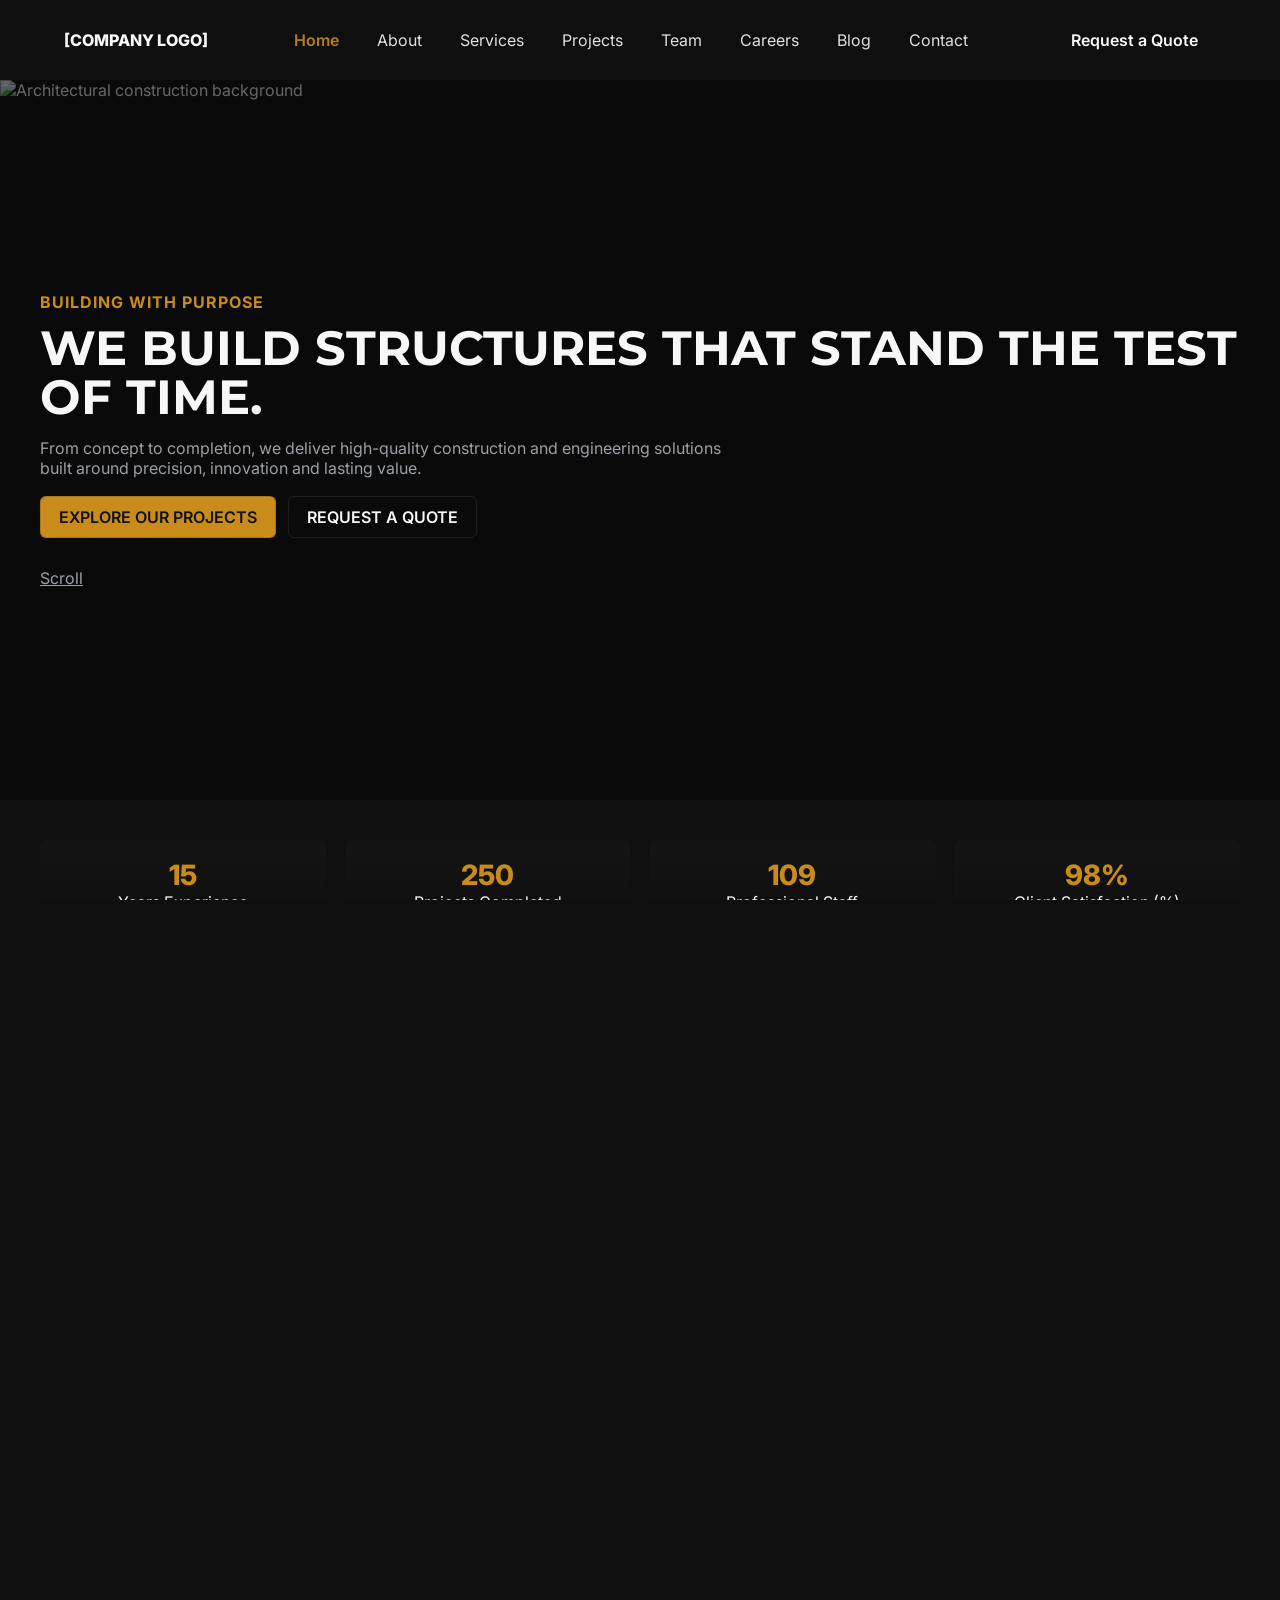
==== index.html @ ba01c815 "initial commit" ====
<!doctype html>
<html lang="en">
<head>
  <meta charset="utf-8" />
  <meta name="viewport" content="width=device-width, initial-scale=1" />
  <title>CUBE CONSTRUCT VISION LTD — Premium Construction & Engineering</title>
  <meta name="description" content="[COMPANY NAME] — Engineering excellence and premium construction services." />
  <link rel="canonical" href="/" />
  <meta property="og:title" content="[COMPANY NAME] — Premium Construction & Engineering" />
  <meta property="og:description" content="We build structures that stand the test of time." />
  <link href="https://fonts.googleapis.com/css2?family=Montserrat:wght@600;800&family=Inter:wght@300;400;600&display=swap" rel="stylesheet">
  <link rel="stylesheet" href="css/style.css" />
  <link rel="stylesheet" href="css/animations.css" />
  <link rel="stylesheet" href="css/responsive.css" />
  <script defer src="js/navigation.js"></script>
  <script defer src="js/main.js"></script>
  <script defer src="js/animations.js"></script>
</head>
<body>
  <header class="site-header" id="siteHeader">
    <div class="container nav-inner">
      <a href="index.html" class="logo">[COMPANY LOGO]</a>
      <nav class="primary-nav" id="primaryNav" aria-label="Primary navigation">
        <ul>
          <li><a href="index.html" class="active">Home</a></li>
          <li><a href="about.html">About</a></li>
          <li><a href="services.html">Services</a></li>
          <li><a href="projects.html">Projects</a></li>
          <li><a href="team.html">Team</a></li>
          <li><a href="careers.html">Careers</a></li>
          <li><a href="blog.html">Blog</a></li>
          <li><a href="contact.html">Contact</a></li>
        </ul>
      </nav>
      <div class="nav-cta">
        <a href="contact.html" class="btn btn-ghost">Request a Quote</a>
        <button class="hamburger" id="hamburger" aria-label="Open menu" aria-expanded="false">☰</button>
      </div>
    </div>
  </header>

  <main>
    <section class="hero" id="hero">
      <div class="hero-media" aria-hidden="true">
        <img src="images/hero/hero-placeholder.jpg" alt="Architectural construction background" />
        <div class="hero-overlay"></div>
      </div>
      <div class="container hero-content">
        <span class="eyebrow">BUILDING WITH PURPOSE</span>
        <h1 class="hero-title">
          WE BUILD STRUCTURES
          <span class="break">THAT STAND THE TEST OF TIME.</span>
        </h1>
        <p class="hero-lead">From concept to completion, we deliver high-quality construction and engineering solutions built around precision, innovation and lasting value.</p>
        <div class="hero-actions">
          <a href="projects.html" class="btn btn-primary">EXPLORE OUR PROJECTS</a>
          <a href="contact.html" class="btn btn-outline">REQUEST A QUOTE</a>
        </div>
        <a href="#trust" class="scroll-indicator" aria-label="Scroll to stats">Scroll</a>
      </div>
    </section>

    <section id="trust" class="stats container">
      <div class="stat grid">
        <div class="stat-item">
          <div class="stat-value" data-count="15">0</div>
          <div class="stat-label">Years Experience</div>
        </div>
        <div class="stat-item">
          <div class="stat-value" data-count="250">0</div>
          <div class="stat-label">Projects Completed</div>
        </div>
        <div class="stat-item">
          <div class="stat-value" data-count="120">0</div>
          <div class="stat-label">Professional Staff</div>
        </div>
        <div class="stat-item">
          <div class="stat-value" data-count="98">0</div>
          <div class="stat-label">Client Satisfaction (%)</div>
        </div>
      </div>
    </section>

    <section class="about-preview container">
      <div class="about-grid">
        <div class="about-media">
          <img src="images/projects/about-architecture.jpg" alt="About architecture" loading="lazy" />
        </div>
        <div class="about-content">
          <span class="eyebrow">WHO WE ARE</span>
          <h2>ENGINEERING EXCELLENCE. BUILT TO LAST.</h2>
          <p>CUBE CONSTRUCT VISION LTD, is a leading construction and engineering firm delivering complex, high-quality projects across residential, commercial and infrastructure sectors. Our team blends innovative design thinking with rigorous engineering practice to deliver value and performance.</p>
          <div class="about-points">
            <div>
              <h4>Our Mission</h4>
              <p>Deliver safe, sustainable and high-quality projects on time.</p>
            </div>
            <div>
              <h4>Our Vision</h4>
              <p>To be the most trusted construction partner for transformative projects.</p>
            </div>
            <div>
              <h4>Our Values</h4>
              <p>Integrity, Excellence, Safety, Innovation.</p>
            </div>
          </div>
          <a href="about.html" class="btn btn-primary">Discover Our Story</a>
        </div>
      </div>
    </section>

    <section class="featured-projects container">
      <h3 class="section-title">Featured Projects</h3>
      <div class="projects-grid">
        <article class="project-card" data-category="commercial">
          <a href="project-details.html">
            <img src="images/projects/project-01.jpg" alt="Luxury Residential Estate" loading="lazy" />
            <div class="project-meta">
              <span class="project-number">PROJECT 01</span>
              <h4>Luxury Residential Estate</h4>
              <span class="project-location">Private Estate • 2025</span>
            </div>
          </a>
        </article>
        <article class="project-card" data-category="commercial">
          <a href="project-details.html">
            <img src="images/projects/project-02.jpg" alt="Commercial Office Complex" loading="lazy" />
            <div class="project-meta">
              <span class="project-number">PROJECT 02</span>
              <h4>Commercial Office Complex</h4>
              <span class="project-location">City Center • 2024</span>
            </div>
          </a>
        </article>
        <article class="project-card" data-category="industrial">
          <a href="project-details.html">
            <img src="images/projects/project-03.jpg" alt="Industrial Facility" loading="lazy" />
            <div class="project-meta">
              <span class="project-number">PROJECT 03</span>
              <h4>Industrial Facility</h4>
              <span class="project-location">Industrial Park • 2023</span>
            </div>
          </a>
        </article>
      </div>
      <div class="more-projects">
        <a href="projects.html" class="btn btn-outline">View All Projects</a>
      </div>
    </section>

    <section class="why-us container">
      <h3 class="section-title">WHY BUILD WITH US?</h3>
      <div class="why-grid">
        <div class="why-card"><div class="num">01</div><h4>Proven Experience</h4></div>
        <div class="why-card"><div class="num">02</div><h4>Quality Without Compromise</h4></div>
        <div class="why-card"><div class="num">03</div><h4>Professional Project Management</h4></div>
        <div class="why-card"><div class="num">04</div><h4>Safety First</h4></div>
        <div class="why-card"><div class="num">05</div><h4>Innovative Engineering</h4></div>
        <div class="why-card"><div class="num">06</div><h4>On-Time Delivery</h4></div>
      </div>
    </section>

  </main>

  <footer class="site-footer">
    <div class="container footer-grid">
      <div class="footer-brand">
        <h4>CUBE CONSTRUCT VISION LTD</h4>
        <p>We don't just build structures. We build legacies.</p>
      </div>
      <div class="footer-links">
        <h5>Quick Links</h5>
        <ul>
          <li><a href="about.html">About</a></li>
          <li><a href="services.html">Services</a></li>
          <li><a href="projects.html">Projects</a></li>
          <li><a href="contact.html">Contact</a></li>
        </ul>
      </div>
      <div class="footer-contact">
        <h5>Contact</h5>
        <p>[OFFICE ADDRESS]</p>
        <p>[PHONE NUMBER]</p>
        <p>[EMAIL ADDRESS]</p>
      </div>
      <div class="footer-newsletter">
        <h5>Newsletter</h5>
        <form id="newsletterForm">
          <input type="email" placeholder="Email address" aria-label="Email" required />
          <button class="btn btn-primary">Subscribe</button>
        </form>
      </div>
    </div>
    <div class="footer-legal container">
      <small>© 2026 CUBE CONSTRUCT VISION LTD. All Rights Reserved. <a href="#">Privacy Policy</a> • <a href="#">Terms & Conditions</a></small>
    </div>
  </footer>

  <a href="#top" class="back-to-top" aria-label="Back to top">↑</a>

  <script defer src="js/projects.js"></script>
  <script defer src="js/contact.js"></script>
</body>
</html>
---- css/style.css ----
:root{
  --color-bg:#0f0f10;
  --color-surface:#111214;
  --color-muted:#9aa0a6;
  --color-accent:#c98b1a;
  --color-accent-opaque: rgba(201,139,26,0.12);
  --color-white:#f7f7f7;
  --max-width:1200px;
  --container-padding:24px;
  --radius:8px;
  --transition:200ms ease;
}
.sr-only{position:absolute;width:1px;height:1px;padding:0;margin:-1px;overflow:hidden;clip:rect(0,0,0,0);white-space:nowrap;border:0}
*{box-sizing:border-box}
html,body{height:100%;margin:0;font-family:Inter,system-ui,-apple-system,Segoe UI,Roboto,'Helvetica Neue',Arial;background:var(--color-bg);color:var(--color-white);overflow-x:hidden}
.container{max-width:var(--max-width);margin:0 auto;padding:0 var(--container-padding)}
.site-header{position:sticky;top:0;z-index:60;background:transparent;transition:all .3s ease;padding:20px 0}
.site-header.shrink{padding:10px 0;background:rgba(10,10,10,.98);box-shadow:0 2px 10px rgba(0,0,0,.4)}
.nav-inner{display:flex;align-items:center;justify-content:space-between}
.logo{font-weight:800;color:var(--color-white);text-decoration:none}
.primary-nav ul{display:flex;gap:22px;list-style:none;margin:0;padding:0}
.primary-nav a{color:var(--color-white);text-decoration:none;opacity:.9;padding:6px 8px;border-radius:4px;transition:all .2s}
.primary-nav a:hover{color:var(--color-accent);transform:translateY(-2px)}
.primary-nav a.active{color:var(--color-accent);font-weight:600}
.primary-nav a:focus-visible{outline:3px solid var(--color-accent-opaque);outline-offset:3px}
.nav-cta{display:flex;gap:12px;align-items:center}
.btn{display:inline-block;padding:10px 18px;border-radius:6px;text-decoration:none;font-weight:600}
.btn-primary{background:var(--color-accent);color:#111;border:1px solid rgba(0,0,0,.15)}
.btn-outline{background:transparent;border:1px solid rgba(255,255,255,.08);color:var(--color-white)}
.btn-ghost{background:transparent;border:0;color:var(--color-white)}
.hamburger{display:none;background:none;border:0;color:var(--color-white);font-size:22px}
/* Mobile nav open state */
.primary-nav.open{display:block;position:fixed;inset:0;background:rgba(6,6,6,.96);padding:80px 24px;z-index:120}
.primary-nav.open ul{flex-direction:column;gap:20px}
.nav-open{overflow:hidden}
/* Hero */
.hero{position:relative;min-height:80vh;display:flex;align-items:center;color:var(--color-white);overflow:hidden}
.hero-media img{width:100%;height:100%;object-fit:cover;position:absolute;inset:0}
.hero-overlay{position:absolute;inset:0;background:linear-gradient(180deg, rgba(6,6,6,.6), rgba(6,6,6,.6));}
.hero-content{position:relative;padding:120px 0;z-index:2}
.eyebrow{display:inline-block;color:var(--color-accent);letter-spacing:1px;font-weight:700}
.hero-title{font-family:Montserrat, sans-serif;font-size:48px;line-height:1.02;margin:12px 0}
.hero-lead{max-width:700px;color:var(--color-muted)}
.hero-actions{margin-top:18px;display:flex;gap:12px}
.scroll-indicator{display:inline-block;margin-top:30px;color:var(--color-muted)}
/* Stats */
.stats{padding:40px 0}
.stat.grid{display:grid;grid-template-columns:repeat(auto-fit,minmax(160px,1fr));gap:18px}
.stat-item{background:linear-gradient(180deg,rgba(255,255,255,.02),transparent);padding:18px;border-radius:8px;text-align:center}
.stat-value{font-size:28px;font-weight:800;color:var(--color-accent)}
/* About preview */
.about-preview{padding:60px 0}
.about-grid{display:grid;grid-template-columns:1fr 1fr;gap:28px;align-items:center}
.about-media img{width:100%;border-radius:8px}
.about-content h2{font-family:Montserrat, sans-serif;font-size:32px}
.about-points{display:flex;gap:18px;margin:18px 0}
.about-points > div{flex:1}
/* Projects grid */
.featured-projects{padding:60px 0}
.projects-grid{display:grid;grid-template-columns:repeat(auto-fit,minmax(240px,1fr));gap:18px}
.project-card{background:#0b0b0b;border-radius:6px;overflow:hidden}
.project-card img{width:100%;height:200px;object-fit:cover;display:block;max-width:100%;}
.project-meta{padding:12px}
.section-title{font-size:22px;margin-bottom:18px}
/* Why us */
.why-grid{display:grid;grid-template-columns:repeat(auto-fit,minmax(180px,1fr));gap:18px}
.why-card{background:rgba(255,255,255,.02);padding:20px;border-radius:8px}
.why-card .num{font-weight:800;color:var(--color-accent);font-size:18px}
/* Footer */
.site-footer{background:#070707;color:var(--color-muted);padding:40px 0;margin-top:40px}
.footer-grid{display:grid;grid-template-columns:2fr 1fr 1fr 1fr;gap:18px}
.footer-brand h4{color:var(--color-white)}
.footer-legal{padding:14px 0;color:#6b6b6b}
.back-to-top{position:fixed;right:20px;bottom:24px;background:var(--color-accent);color:#111;padding:10px;border-radius:8px;text-decoration:none;opacity:0;transform:translateY(10px);transition:opacity var(--transition),transform var(--transition)}
.back-to-top.visible{opacity:1;transform:none}
/* Forms */
input,select,textarea{width:100%;padding:10px;border-radius:6px;border:1px solid rgba(255,255,255,.06);background:transparent;color:var(--color-white)}
label{display:block;margin-bottom:10px}
.invalid{box-shadow:0 0 0 4px var(--color-accent-opaque);border-color:var(--color-accent)}

/* Lightbox styles */
.lb-overlay{position:fixed;inset:0;background:rgba(0,0,0,.9);display:flex;align-items:center;justify-content:center;z-index:9999;padding:24px}
.lb-inner{max-width:1200px;max-height:90vh}
.lb-inner img{display:block;max-width:100%;max-height:90vh;border-radius:var(--radius)}
.lb-close{display:inline-block;margin-top:12px;background:transparent;border:1px solid rgba(255,255,255,.08);color:var(--color-white);padding:8px 12px;border-radius:6px}

/* focus visible for interactive controls */
button:focus-visible,a:focus-visible,input:focus-visible,select:focus-visible,textarea:focus-visible{outline:3px solid var(--color-accent-opaque);outline-offset:3px}
/* Responsive */
@media (max-width:900px){
  .primary-nav ul{display:none}
  .hamburger{display:block}
  .about-grid{grid-template-columns:1fr}
  .hero-title{font-size:32px}
}
@media (max-width:480px){
  .hero-content{padding:60px 0}
  .hero-title{font-size:26px}
}

/* Utility */
.grid{display:grid}
.hidden{display:none}
---- css/animations.css ----
@keyframes fadeUp{from{opacity:0;transform:translateY(12px)}to{opacity:1;transform:none}}
.fade-up{animation:fadeUp .6s ease both}
@keyframes textReveal{from{opacity:0;transform:translateY(8px)}to{opacity:1;transform:none}}
.text-reveal{animation:textReveal .9s ease both}
/* Hero slow movement */
@keyframes slowPan{from{transform:translateX(-3%)}to{transform:translateX(3%)}}
.hero-media img{animation:slowPan 20s linear infinite alternate}
/* Reduced motion */
@media (prefers-reduced-motion:reduce){
  .hero-media img{animation:none}
  .fade-up,.text-reveal{animation:none}
}
---- css/responsive.css ----
/* Additional responsive tweaks */
@media (max-width:1024px){
  .container{padding:0 20px}
}
@media (max-width:768px){
  .projects-grid{grid-template-columns:1fr 1fr}
  .team-grid{grid-template-columns:1fr 1fr}
}
@media (max-width:480px){
  .projects-grid{grid-template-columns:1fr}
  .team-grid{grid-template-columns:1fr}
  .footer-grid{grid-template-columns:1fr}
  .nav-cta .btn{display:none}
}
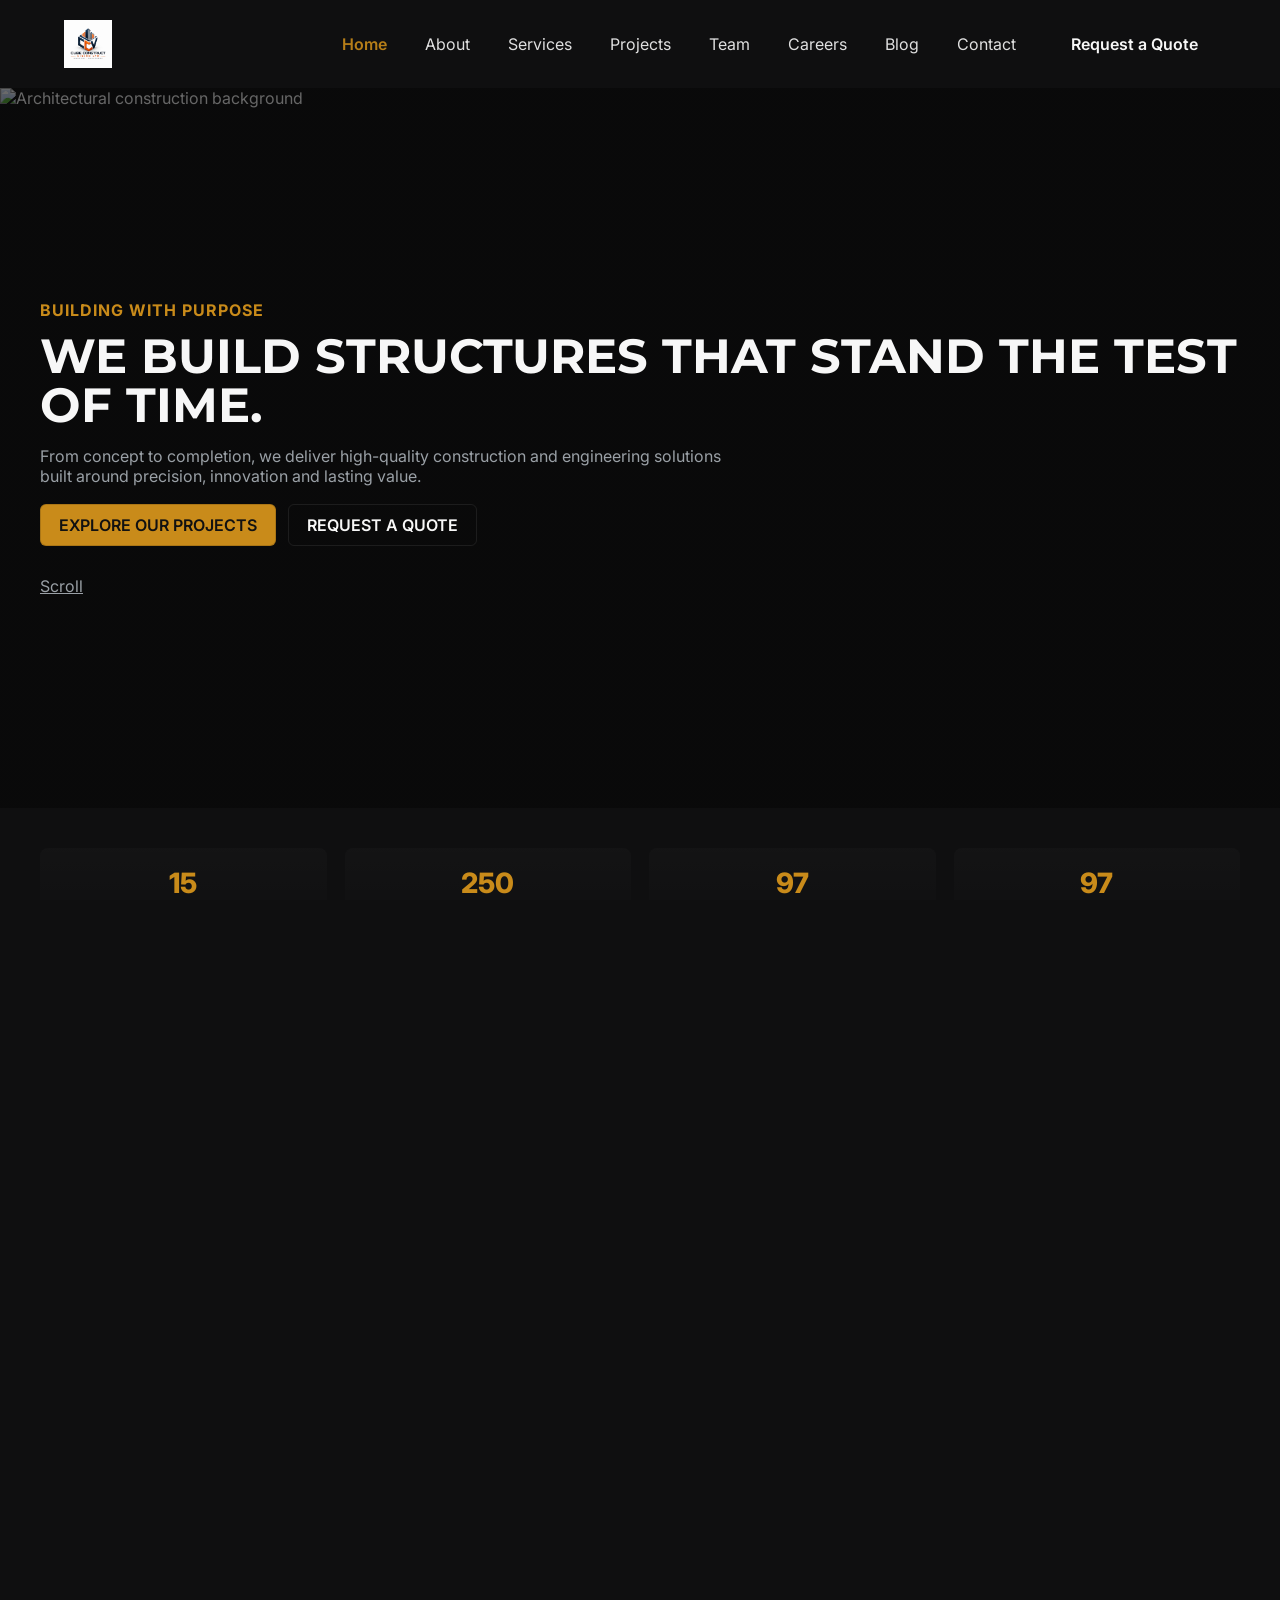
==== commit c06bccbb: "public" ====
--- a/index.html
+++ b/index.html
@@ -19,7 +19,7 @@
 <body>
   <header class="site-header" id="siteHeader">
     <div class="container nav-inner">
-      <a href="index.html" class="logo">[COMPANY LOGO]</a>
+      <a href="index.html" class="logo"><img src="images/logo.jpg.jpeg" alt="CUBE CONSTRUCT VISION LTD"></a>
       <nav class="primary-nav" id="primaryNav" aria-label="Primary navigation">
         <ul>
           <li><a href="index.html" class="active">Home</a></li>
--- a/css/style.css
+++ b/css/style.css
@@ -17,7 +17,8 @@
 .site-header{position:sticky;top:0;z-index:60;background:transparent;transition:all .3s ease;padding:20px 0}
 .site-header.shrink{padding:10px 0;background:rgba(10,10,10,.98);box-shadow:0 2px 10px rgba(0,0,0,.4)}
 .nav-inner{display:flex;align-items:center;justify-content:space-between}
-.logo{font-weight:800;color:var(--color-white);text-decoration:none}
+.logo{display:block;width:240px;height:48px;flex:0 0 auto;font-weight:800;color:var(--color-white);text-decoration:none}
+.logo img{display:block;width:100%;height:100%;object-fit:contain;object-position:left center}
 .primary-nav ul{display:flex;gap:22px;list-style:none;margin:0;padding:0}
 .primary-nav a{color:var(--color-white);text-decoration:none;opacity:.9;padding:6px 8px;border-radius:4px;transition:all .2s}
 .primary-nav a:hover{color:var(--color-accent);transform:translateY(-2px)}
--- a/css/responsive.css
+++ b/css/responsive.css
@@ -7,6 +7,7 @@
   .team-grid{grid-template-columns:1fr 1fr}
 }
 @media (max-width:480px){
+  .logo{width:190px;height:38px}
   .projects-grid{grid-template-columns:1fr}
   .team-grid{grid-template-columns:1fr}
   .footer-grid{grid-template-columns:1fr}
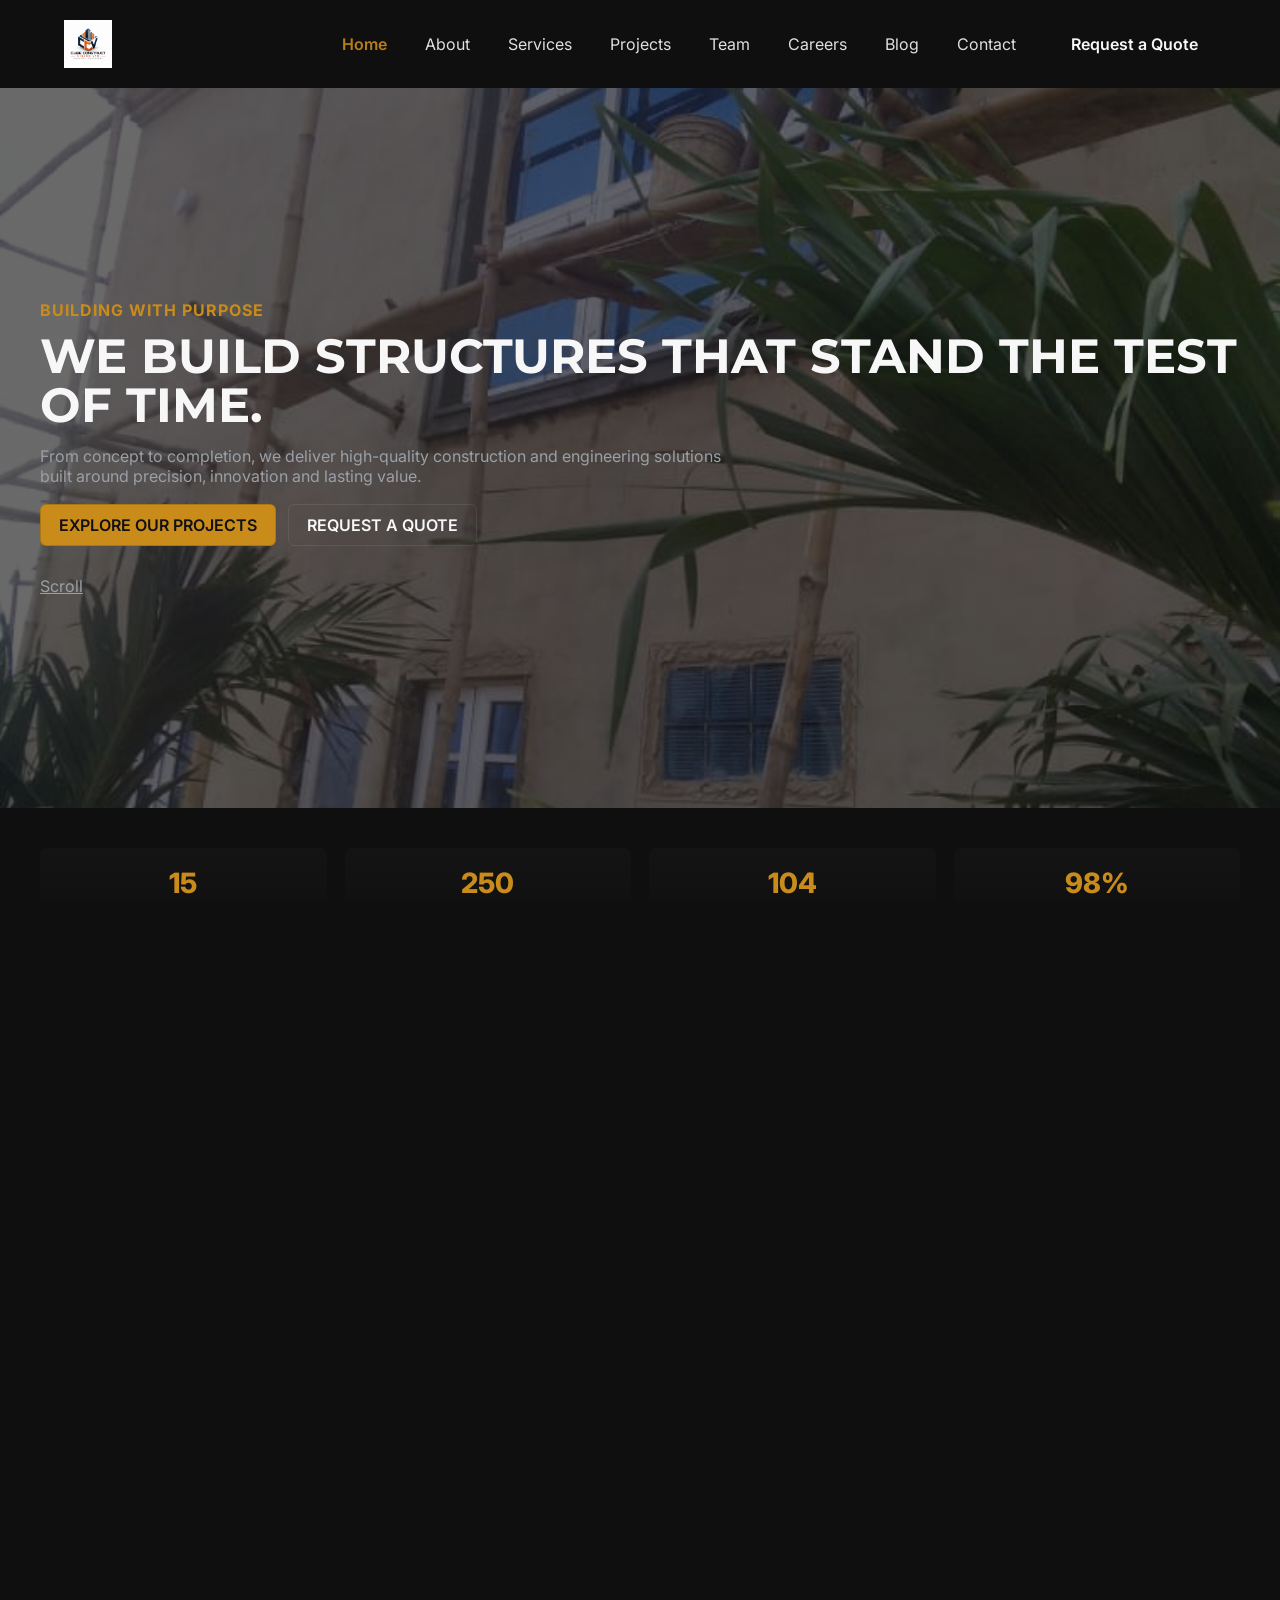
==== commit f080e87d: "public" ====
--- a/index.html
+++ b/index.html
@@ -42,7 +42,7 @@
   <main>
     <section class="hero" id="hero">
       <div class="hero-media" aria-hidden="true">
-        <img src="images/hero/hero-placeholder.jpg" alt="Architectural construction background" />
+        <img src="images/projects/ccv.jpg.jpeg" alt="Architectural construction background" />
         <div class="hero-overlay"></div>
       </div>
       <div class="container hero-content">
@@ -84,7 +84,7 @@
     <section class="about-preview container">
       <div class="about-grid">
         <div class="about-media">
-          <img src="images/projects/about-architecture.jpg" alt="About architecture" loading="lazy" />
+          <img src="images/projects/cc3.jpg.jpeg" alt="About architecture" loading="lazy" />
         </div>
         <div class="about-content">
           <span class="eyebrow">WHO WE ARE</span>
@@ -114,7 +114,7 @@
       <div class="projects-grid">
         <article class="project-card" data-category="commercial">
           <a href="project-details.html">
-            <img src="images/projects/project-01.jpg" alt="Luxury Residential Estate" loading="lazy" />
+            <img src="images/projects/WhatsApp Image 2026-08-31 at 6.15.43 PM.jpeg" alt="Luxury Residential Estate" loading="lazy" />
             <div class="project-meta">
               <span class="project-number">PROJECT 01</span>
               <h4>Luxury Residential Estate</h4>
@@ -124,7 +124,7 @@
         </article>
         <article class="project-card" data-category="commercial">
           <a href="project-details.html">
-            <img src="images/projects/project-02.jpg" alt="Commercial Office Complex" loading="lazy" />
+            <img src="images/projects/ccv4.jpg.jpeg" alt="Commercial Office Complex" loading="lazy" />
             <div class="project-meta">
               <span class="project-number">PROJECT 02</span>
               <h4>Commercial Office Complex</h4>
@@ -134,7 +134,7 @@
         </article>
         <article class="project-card" data-category="industrial">
           <a href="project-details.html">
-            <img src="images/projects/project-03.jpg" alt="Industrial Facility" loading="lazy" />
+            <img src="images/projects/cc3.jpg.jpeg" alt="Industrial Facility" loading="lazy" />
             <div class="project-meta">
               <span class="project-number">PROJECT 03</span>
               <h4>Industrial Facility</h4>
--- a/css/style.css
+++ b/css/style.css
@@ -56,6 +56,24 @@
 .about-content h2{font-family:Montserrat, sans-serif;font-size:32px}
 .about-points{display:flex;gap:18px;margin:18px 0}
 .about-points > div{flex:1}
+.about-gallery{display:grid;grid-template-columns:repeat(3, minmax(0, 1fr));gap:18px;margin-top:30px}
+.about-gallery img{display:block;width:100%;height:240px;object-fit:cover;border-radius:10px;border:1px solid rgba(255,255,255,.08)}
+/* Team page */
+.page-hero{padding:120px 0 64px;background:linear-gradient(180deg, rgba(201,139,26,.08), rgba(10,10,10,0));text-align:center}
+.page-hero h1{font-family:Montserrat, sans-serif;font-size:clamp(2.2rem,4vw,4rem);margin:12px 0 0;line-height:1.1}
+.page-hero .eyebrow{display:inline-block;margin-bottom:8px}
+.team{padding:24px 0 80px}
+.team-intro{max-width:700px;margin:0 auto 32px;text-align:center;color:var(--color-muted);line-height:1.7}
+.team-grid{display:grid;grid-template-columns:repeat(auto-fit,minmax(260px,1fr));gap:28px}
+.profile-card{background:linear-gradient(180deg, rgba(255,255,255,.02), rgba(255,255,255,.01));border:1px solid rgba(255,255,255,.08);border-radius:12px;overflow:hidden;transition:transform var(--transition),border-color var(--transition),box-shadow var(--transition)}
+.profile-card:hover{transform:translateY(-4px);border-color:rgba(201,139,26,.7);box-shadow:0 18px 30px rgba(0,0,0,.22)}
+.profile-card img{width:100%;height:320px;object-fit:cover;display:block;background:#111}
+.profile-card h4{margin:18px 18px 8px;font-size:1.3rem;font-weight:700}
+.profile-card .role{margin:0 18px;color:var(--color-accent);letter-spacing:.12em;text-transform:uppercase;font-size:.72rem;font-weight:700}
+.profile-card .bio{margin:12px 18px 18px;color:var(--color-muted);line-height:1.65}
+.socials{display:flex;gap:8px;margin:0 18px 18px}
+.socials a{display:inline-flex;align-items:center;justify-content:center;padding:8px 12px;border-radius:999px;background:rgba(255,255,255,.04);color:var(--color-white);text-decoration:none;font-size:.8rem;border:1px solid rgba(255,255,255,.08)}
+.socials a:hover{border-color:rgba(201,139,26,.5);color:var(--color-accent)}
 /* Projects grid */
 .featured-projects{padding:60px 0}
 .projects-grid{display:grid;grid-template-columns:repeat(auto-fit,minmax(240px,1fr));gap:18px}
@@ -63,6 +81,36 @@
 .project-card img{width:100%;height:200px;object-fit:cover;display:block;max-width:100%;}
 .project-meta{padding:12px}
 .section-title{font-size:22px;margin-bottom:18px}
+.about-deep{padding:60px 0 30px}
+.about-deep-grid{display:grid;grid-template-columns:1.1fr .9fr;gap:28px;align-items:center}
+.media img,.project-hero img{display:block;width:100%;height:auto;border-radius:10px}
+.content h2{font-family:Montserrat, sans-serif;font-size:32px;margin:0 0 16px}
+.content h3{margin:18px 0 10px;font-size:1.2rem}
+.content ul{margin:0 0 18px;padding-left:18px;color:var(--color-muted);line-height:1.8}
+.about-gallery{display:grid;grid-template-columns:repeat(3, minmax(0, 1fr));gap:18px;margin-top:30px}
+.about-gallery img{display:block;width:100%;height:240px;object-fit:cover;border-radius:10px;border:1px solid rgba(255,255,255,.08)}
+.process{padding:20px 0 80px}
+.process-steps{display:grid;grid-template-columns:repeat(auto-fit,minmax(180px,1fr));gap:16px;list-style:none;padding:0;margin:24px 0 0}
+.process-steps li{background:rgba(255,255,255,.02);border:1px solid rgba(255,255,255,.08);padding:18px;border-radius:10px}
+.process-steps strong{display:block;color:var(--color-accent);font-size:1.4rem;margin-bottom:8px}
+.project-hero{position:relative;padding-top:20px}
+.project-hero img{max-height:540px;object-fit:cover}
+.project-head{padding-top:22px;padding-bottom:0}
+.project-head h1{font-family:Montserrat, sans-serif;font-size:clamp(2rem,4vw,3.3rem);margin:0 0 8px}
+.meta{color:var(--color-muted);letter-spacing:.1em;text-transform:uppercase;font-size:.72rem}
+.project-details{display:grid;grid-template-columns:280px 1fr;gap:28px;padding-top:42px;padding-bottom:60px}
+.project-info{background:rgba(255,255,255,.02);border:1px solid rgba(255,255,255,.08);border-radius:12px;padding:20px;align-self:start}
+.project-info ul{list-style:none;padding:0;margin:0;display:grid;gap:12px;color:var(--color-muted)}
+.project-body{line-height:1.8;color:var(--color-muted)}
+.project-body h3,.project-body h4{color:var(--color-white);margin:0 0 10px}
+.project-gallery{grid-column:1 / -1;margin-top:8px}
+.project-gallery h4{font-size:1.2rem;margin:0 0 16px}
+.project-gallery-grid{display:grid;grid-template-columns:repeat(3, minmax(0, 1fr));gap:18px}
+.project-gallery-grid a{display:block;overflow:hidden;border-radius:10px;border:1px solid rgba(255,255,255,.08)}
+.project-gallery-grid img{display:block;width:100%;height:220px;object-fit:cover;transition:transform .25s ease}
+.project-gallery-grid a:hover img{transform:scale(1.04)}
+.project-nav{display:flex;justify-content:space-between;gap:16px;padding-bottom:60px}
+.project-nav a{color:var(--color-white);text-decoration:none;border:1px solid rgba(255,255,255,.08);padding:10px 14px;border-radius:999px}
 /* Why us */
 .why-grid{display:grid;grid-template-columns:repeat(auto-fit,minmax(180px,1fr));gap:18px}
 .why-card{background:rgba(255,255,255,.02);padding:20px;border-radius:8px}
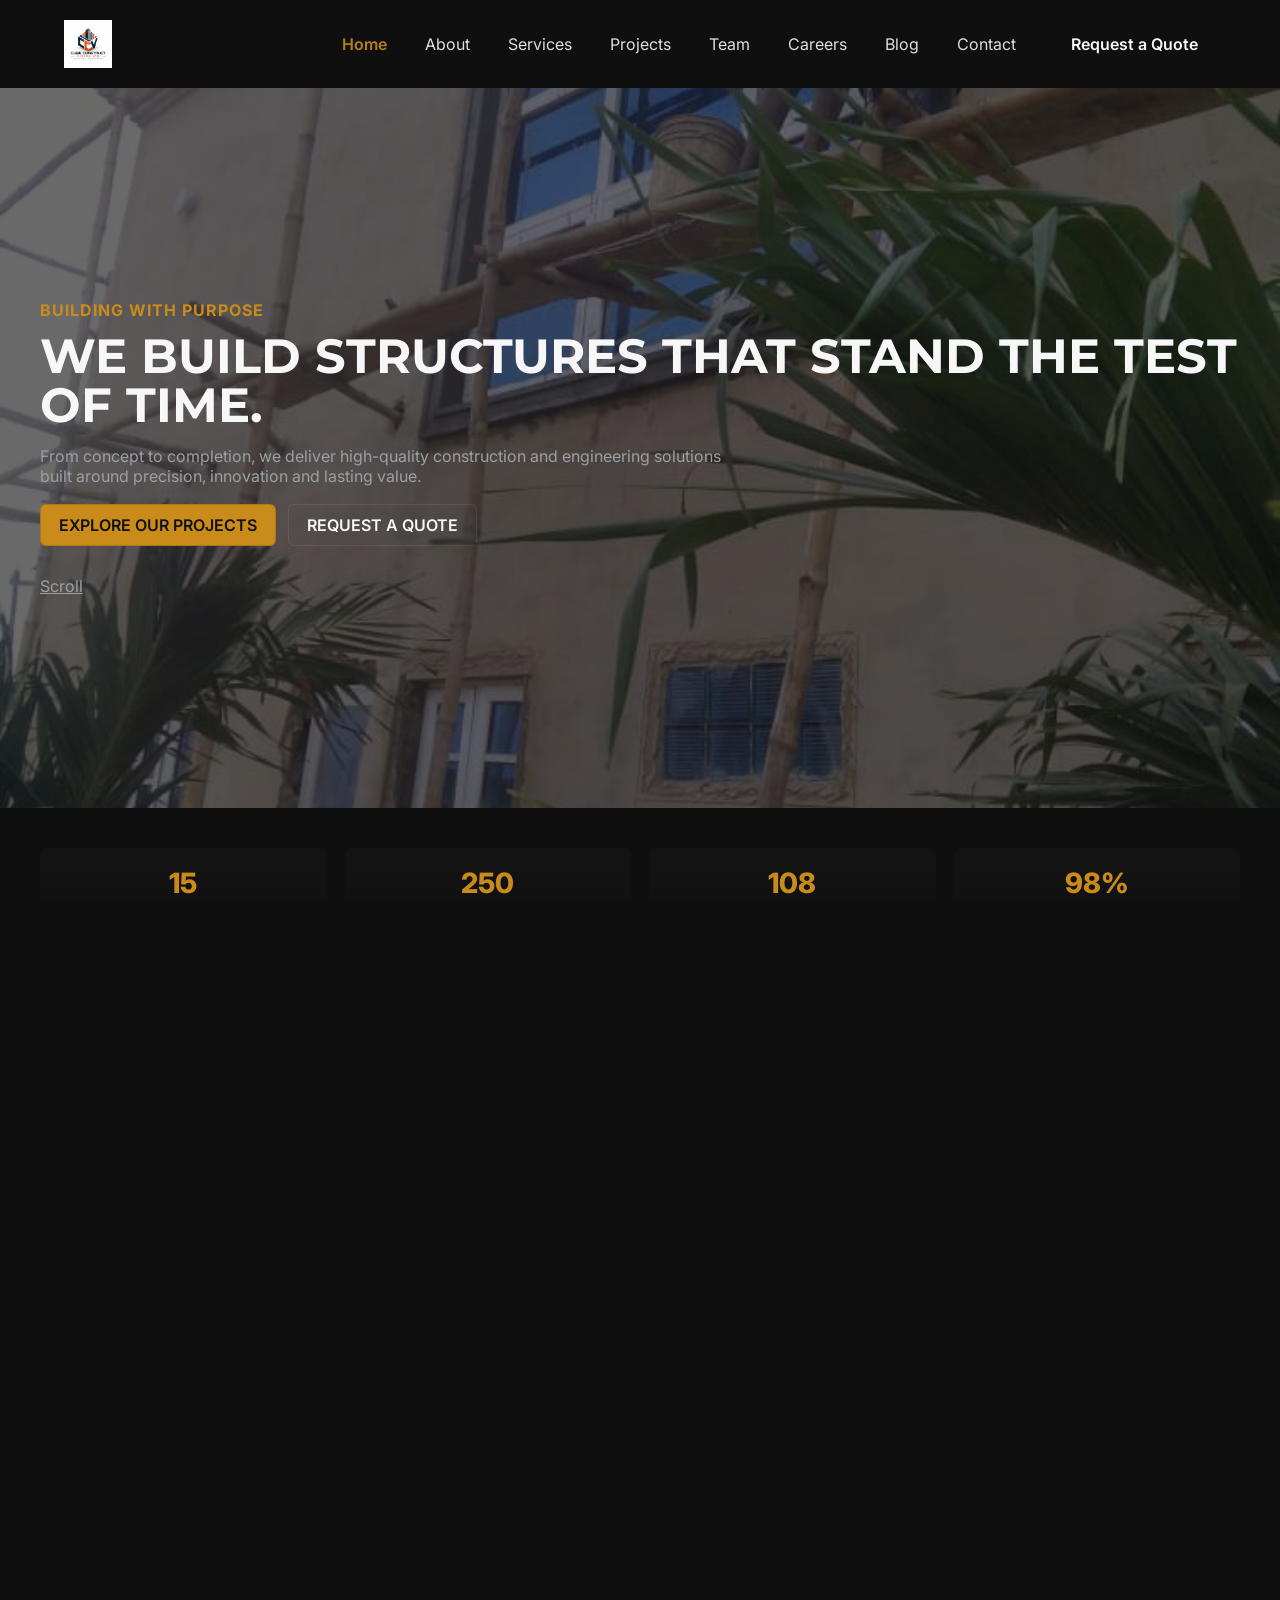
==== commit 6c1ce933: "public" ====
--- a/index.html
+++ b/index.html
@@ -179,9 +179,10 @@
       </div>
       <div class="footer-contact">
         <h5>Contact</h5>
-        <p>[OFFICE ADDRESS]</p>
-        <p>[PHONE NUMBER]</p>
-        <p>[EMAIL ADDRESS]</p>
+        <p>4th Floor, Left Wing Man House</p>
+        <p>77 Obafemi Awolowo way Ikeja, Lagos State</p>
+        <p>+2348167135324</p>
+        <p>lekanmoor@gmail.com</p>
       </div>
       <div class="footer-newsletter">
         <h5>Newsletter</h5>
